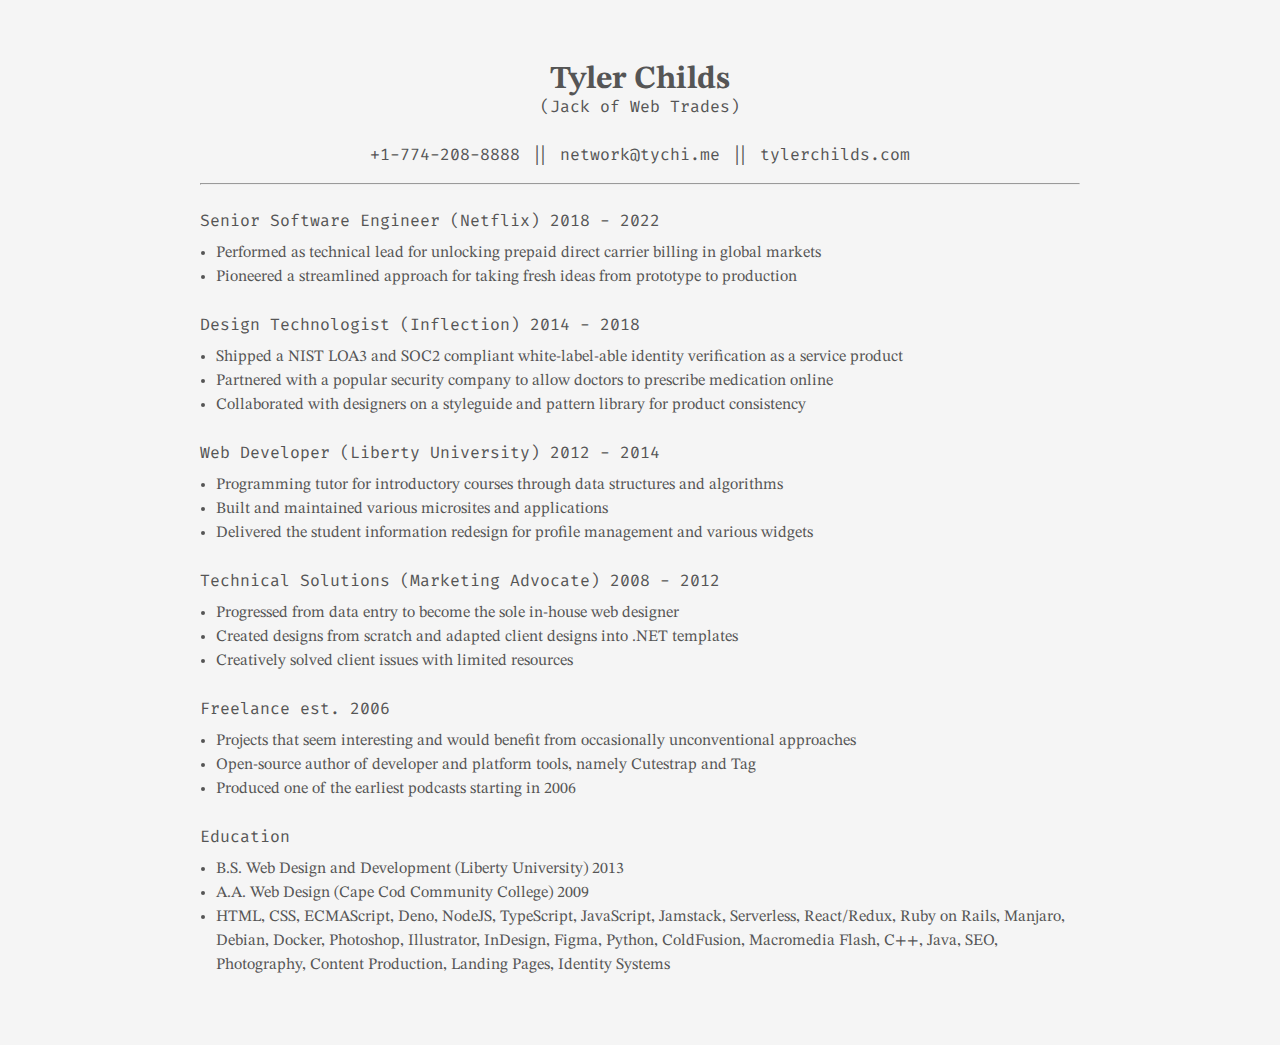
==== identity/resume.html @ b8ba4caf "initial" ====
<!doctype html>
<html lang="">
  <head>
    <meta charset="utf-8">
    <title>Identity</title>
    <meta name="description" content="">
    <meta name="viewport" content="width=device-width, initial-scale=1">

    <link href="/identity/identity.css" rel="stylesheet" />
    <style type="text/css">
      body {
        max-width: 55rem;
        margin: 4rem auto;
      }

      @media print {
        body {
          max-width: auto;
          margin: 0;
        }
        section:last-child ul {
          margin-bottom: 0;
        }
      }
    </style>
  </head>

  <body>
		<h1 class="logo">
      Tyler Childs<br />
      <span class="tagline">(Jack of Web Trades)</span>
    </h1>
    <p class="contact">
      +1-774-208-8888 || network@tychi.me || tylerchilds.com
    </p>
    <hr />

    <section>
      <h2 class="headline">Senior Software Engineer (Netflix) 2018 - 2022</h2>
      <ul>
        <li>
          Performed as technical lead for unlocking prepaid direct carrier billing in global markets
        </li>
        <li>
          Pioneered a streamlined approach for taking fresh ideas from prototype to production
        </li>
      </ul>
    </section>

    <section>
      <h2 class="headline">Design Technologist (Inflection) 2014 - 2018</h2>
      <ul>
        <li>
          Shipped a NIST LOA3 and SOC2 compliant white-label-able identity verification as a service product
        </li>
        <li>
          Partnered with a popular security company to allow doctors to prescribe medication online
        </li>
        <li>
          Collaborated with designers on a styleguide and pattern library for product consistency
        </li>
      </ul>
    </section>

    <section>
      <h2 class="headline">Web Developer (Liberty University) 2012 - 2014</h2>
      <ul>
        <li>
          Programming tutor for introductory courses through data structures and algorithms
        </li>
        <li>
          Built and maintained various microsites and applications
        </li>
        <li>
          Delivered the student information redesign for profile management and various widgets
        </li>
      </ul>
    </section>

    <section>
      <h2 class="headline">Technical Solutions (Marketing Advocate) 2008 - 2012</h2>
      <ul>
        <li>
          Progressed from data entry to become the sole in-house web designer
        </li>
        <li>
          Created designs from scratch and adapted client designs into .NET templates
        </li>
        <li>
          Creatively solved client issues with limited resources
        </li>
      </ul>
    </section>
	
    <section>
      <h2 class="headline">Freelance est. 2006</h2>
      <ul>
        <li>
          Projects that seem interesting and would benefit from occasionally unconventional approaches
        </li>
        <li>
          Open-source author of developer and platform tools, namely Cutestrap and Tag
        </li>
        <li>
          Produced one of the earliest podcasts starting in 2006
        </li>
      </ul>
    </section>
	
    <section>
      <h2 class="headline">Education</h2>
      <ul>
        <li>
          B.S. Web Design and Development (Liberty University) 2013
        </li>
        <li>
          A.A. Web Design (Cape Cod Community College) 2009
        </li>
        <li>HTML, CSS, ECMAScript, Deno, NodeJS, TypeScript, JavaScript, Jamstack, Serverless, React/Redux, Ruby on Rails, Manjaro, Debian, Docker, Photoshop, Illustrator, InDesign, Figma, Python, ColdFusion, Macromedia Flash, C++, Java, SEO, Photography, Content Production, Landing Pages, Identity Systems
      </ul>
    </section>
  </body>
</html>
---- identity/identity.css ----
@font-face {
  font-family: 'Fira Code';
  src: url('assets/FiraCode-VF.ttf') format("truetype-variations");
  font-weight: 1 999;
}

@font-face {
  font-family: 'STIXTwoText';
  src: url('assets/STIXTwoText[wght].ttf') format("truetype-variations");
  font-weight: 400 700;
}

@font-face {
  font-family: 'STIXTwoText';
  src: url('assets/STIXTwoText-Italic[wght].ttf') format("truetype-variations");
  font-style: italic;
}

@font-face {
  font-family: 'BerkeleyMono';
  src: url('BerkeleyMonoVariable-Regular.ttf') format("truetype-variations");
  font-weight: 100 700;
}

@font-face {
  font-family: 'BerkeleyMono';
  src: url('BerkeleyMonoVariable-Italic.ttf') format("truetype-variations");
  font-style: italic;
}

* {
  box-sizing: border-box;
  margin: 0;
  padding: 0;
}

html {
  background: #f5f5f5;
  --space-0: 0;
  --space-1: 1px;
  --space-2: 2px;
  --space-3: 4px;
  --space-4: 8px;
  --space-5: 12px;
  --space-6: 16px;
  --space-7: 24px;
  --space-8: 32px;
  --space-9: 52px;
  font-family: "STIXTwoText", sans-serif;
  line-height: 1.5rem;
  color: #555;
  padding: .25rem 0;
}

hr {
  margin: 1rem 0;
}

ul {
  margin: 0 0 1rem 1rem;
}

.logo {
  font-size: 2rem;
  margin-bottom: 1rem;
  text-align: center;
}

.contact,
.headline,
.tagline {
  font-family: "Fira Code", sans-serif;
  font-weight: 400;
  font-size: 1rem;
  margin: 1.5rem 0 .5rem;
}

.contact {
  text-align: center;
}

@media print {
  html {
    color: black;
    background: white;
  }
}
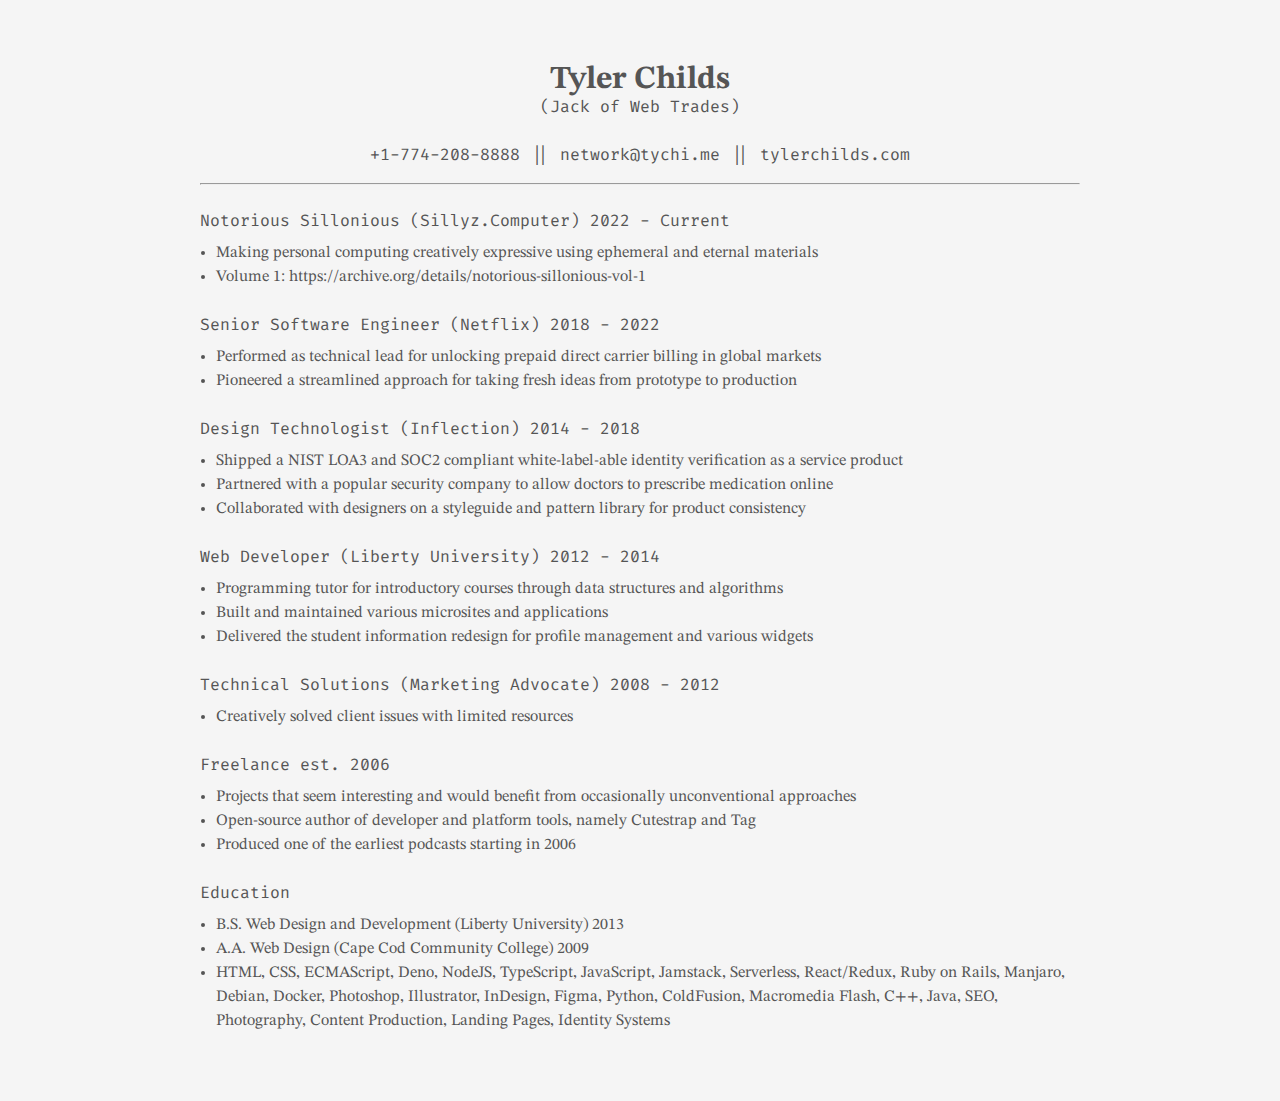
==== commit 7fb55209: "resume" ====
--- a/identity/resume.html
+++ b/identity/resume.html
@@ -35,6 +35,18 @@
     </p>
     <hr />
 
+    <section>
+      <h2 class="headline">Notorious Sillonious (Sillyz.Computer) 2022 - Current</h2>
+      <ul>
+        <li>
+          Making personal computing creatively expressive using ephemeral and eternal materials
+        </li>
+        <li>
+          Volume 1: https://archive.org/details/notorious-sillonious-vol-1
+        </li>
+      </ul>
+    </section>
+ 
     <section>
       <h2 class="headline">Senior Software Engineer (Netflix) 2018 - 2022</h2>
       <ul>
@@ -81,12 +93,6 @@
       <h2 class="headline">Technical Solutions (Marketing Advocate) 2008 - 2012</h2>
       <ul>
         <li>
-          Progressed from data entry to become the sole in-house web designer
-        </li>
-        <li>
-          Created designs from scratch and adapted client designs into .NET templates
-        </li>
-        <li>
           Creatively solved client issues with limited resources
         </li>
       </ul>
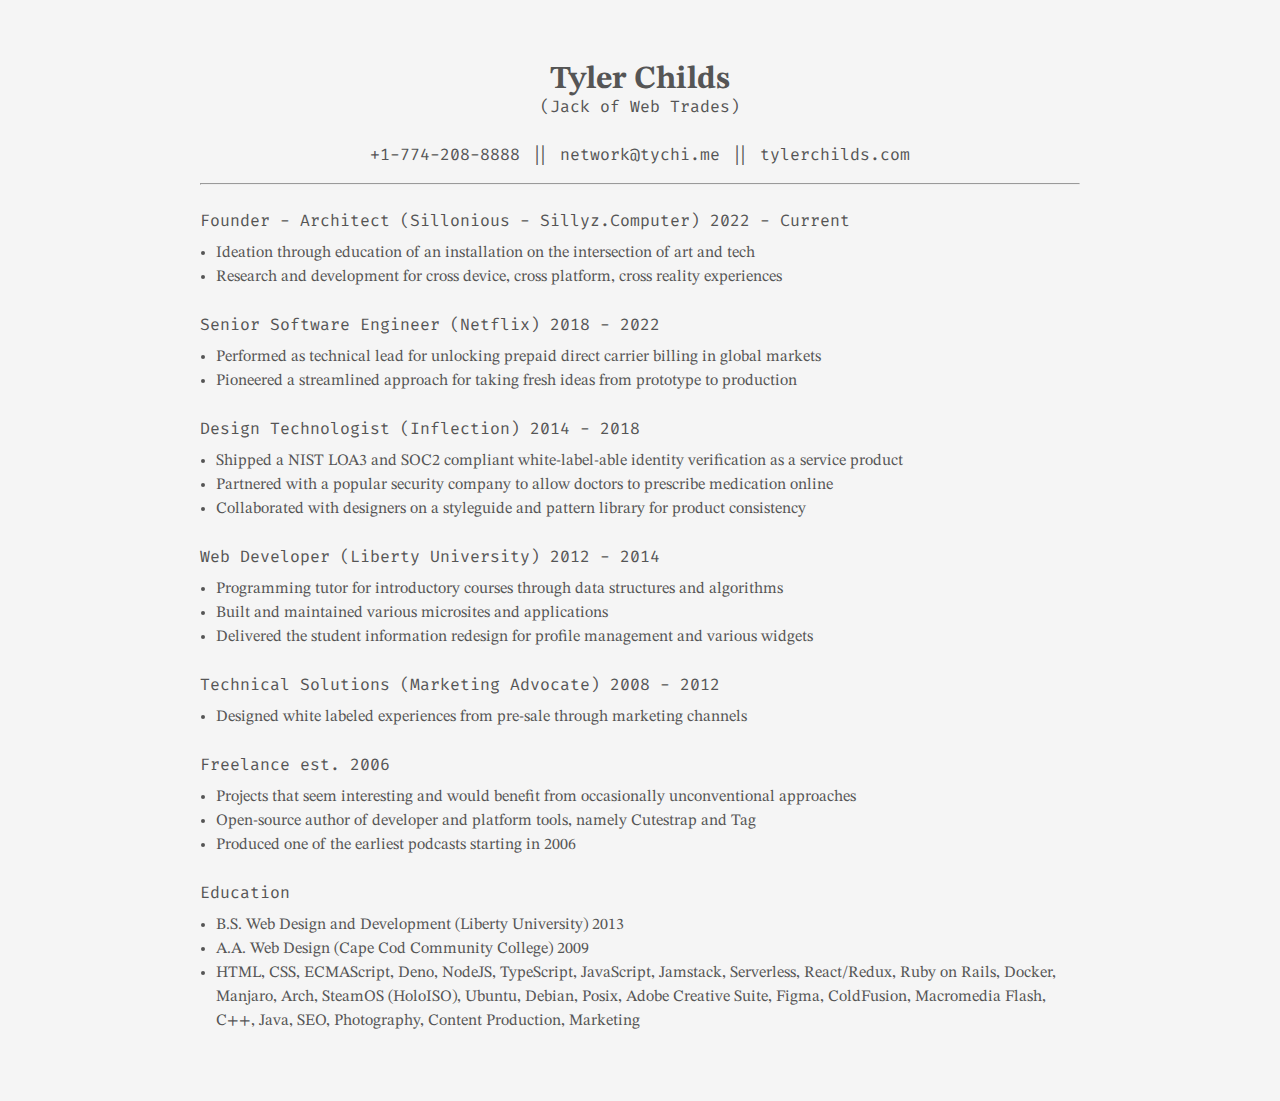
==== commit 3a698976: "whenever i became serious, committing staging" ====
--- a/identity/resume.html
+++ b/identity/resume.html
@@ -36,13 +36,13 @@
     <hr />
 
     <section>
-      <h2 class="headline">Notorious Sillonious (Sillyz.Computer) 2022 - Current</h2>
+      <h2 class="headline">Founder - Architect (Sillonious - Sillyz.Computer) 2022 - Current</h2>
       <ul>
         <li>
-          Making personal computing creatively expressive using ephemeral and eternal materials
+          Ideation through education of an installation on the intersection of art and tech
         </li>
         <li>
-          Volume 1: https://archive.org/details/notorious-sillonious-vol-1
+          Research and development for cross device, cross platform, cross reality experiences
         </li>
       </ul>
     </section>
@@ -93,7 +93,7 @@
       <h2 class="headline">Technical Solutions (Marketing Advocate) 2008 - 2012</h2>
       <ul>
         <li>
-          Creatively solved client issues with limited resources
+          Designed white labeled experiences from pre-sale through marketing channels
         </li>
       </ul>
     </section>
@@ -122,7 +122,7 @@
         <li>
           A.A. Web Design (Cape Cod Community College) 2009
         </li>
-        <li>HTML, CSS, ECMAScript, Deno, NodeJS, TypeScript, JavaScript, Jamstack, Serverless, React/Redux, Ruby on Rails, Manjaro, Debian, Docker, Photoshop, Illustrator, InDesign, Figma, Python, ColdFusion, Macromedia Flash, C++, Java, SEO, Photography, Content Production, Landing Pages, Identity Systems
+        <li>HTML, CSS, ECMAScript, Deno, NodeJS, TypeScript, JavaScript, Jamstack, Serverless, React/Redux, Ruby on Rails, Docker, Manjaro, Arch, SteamOS (HoloISO), Ubuntu, Debian, Posix, Adobe Creative Suite, Figma, ColdFusion, Macromedia Flash, C++, Java, SEO, Photography, Content Production, Marketing
       </ul>
     </section>
   </body>
